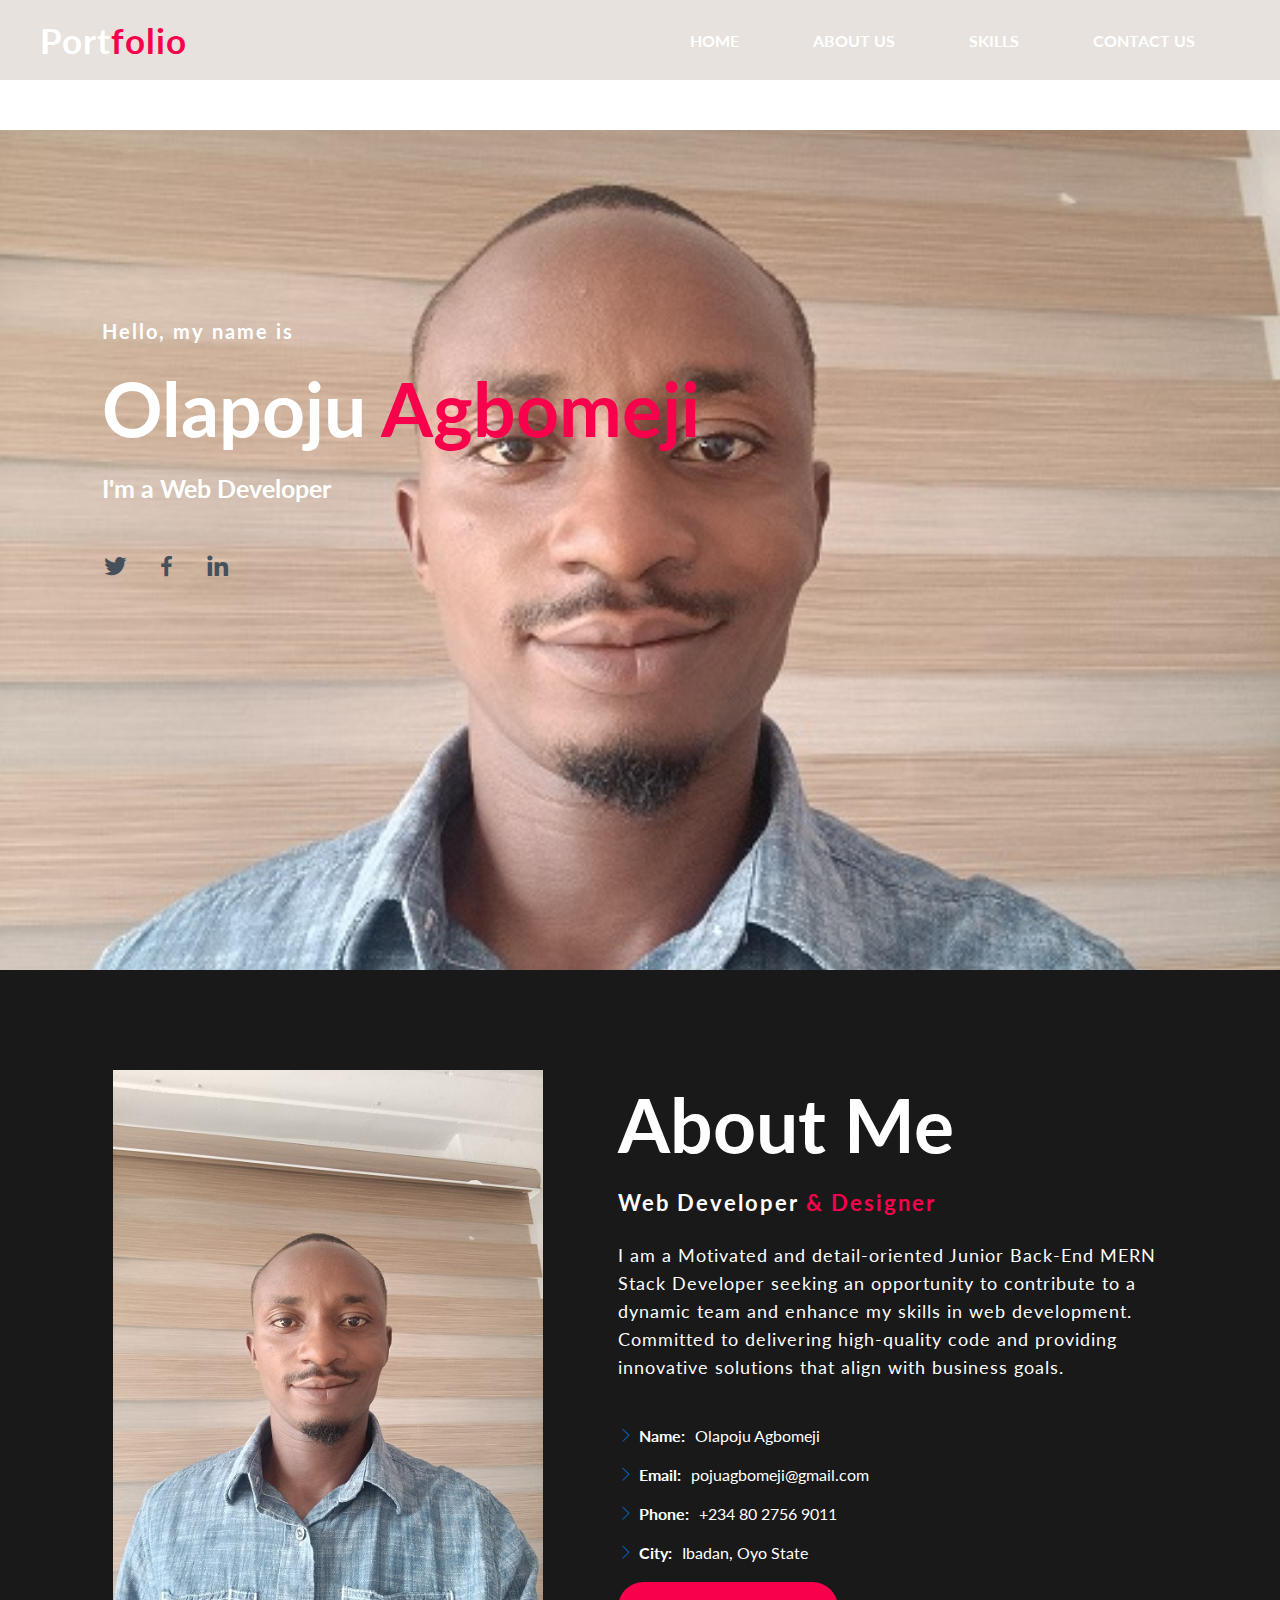
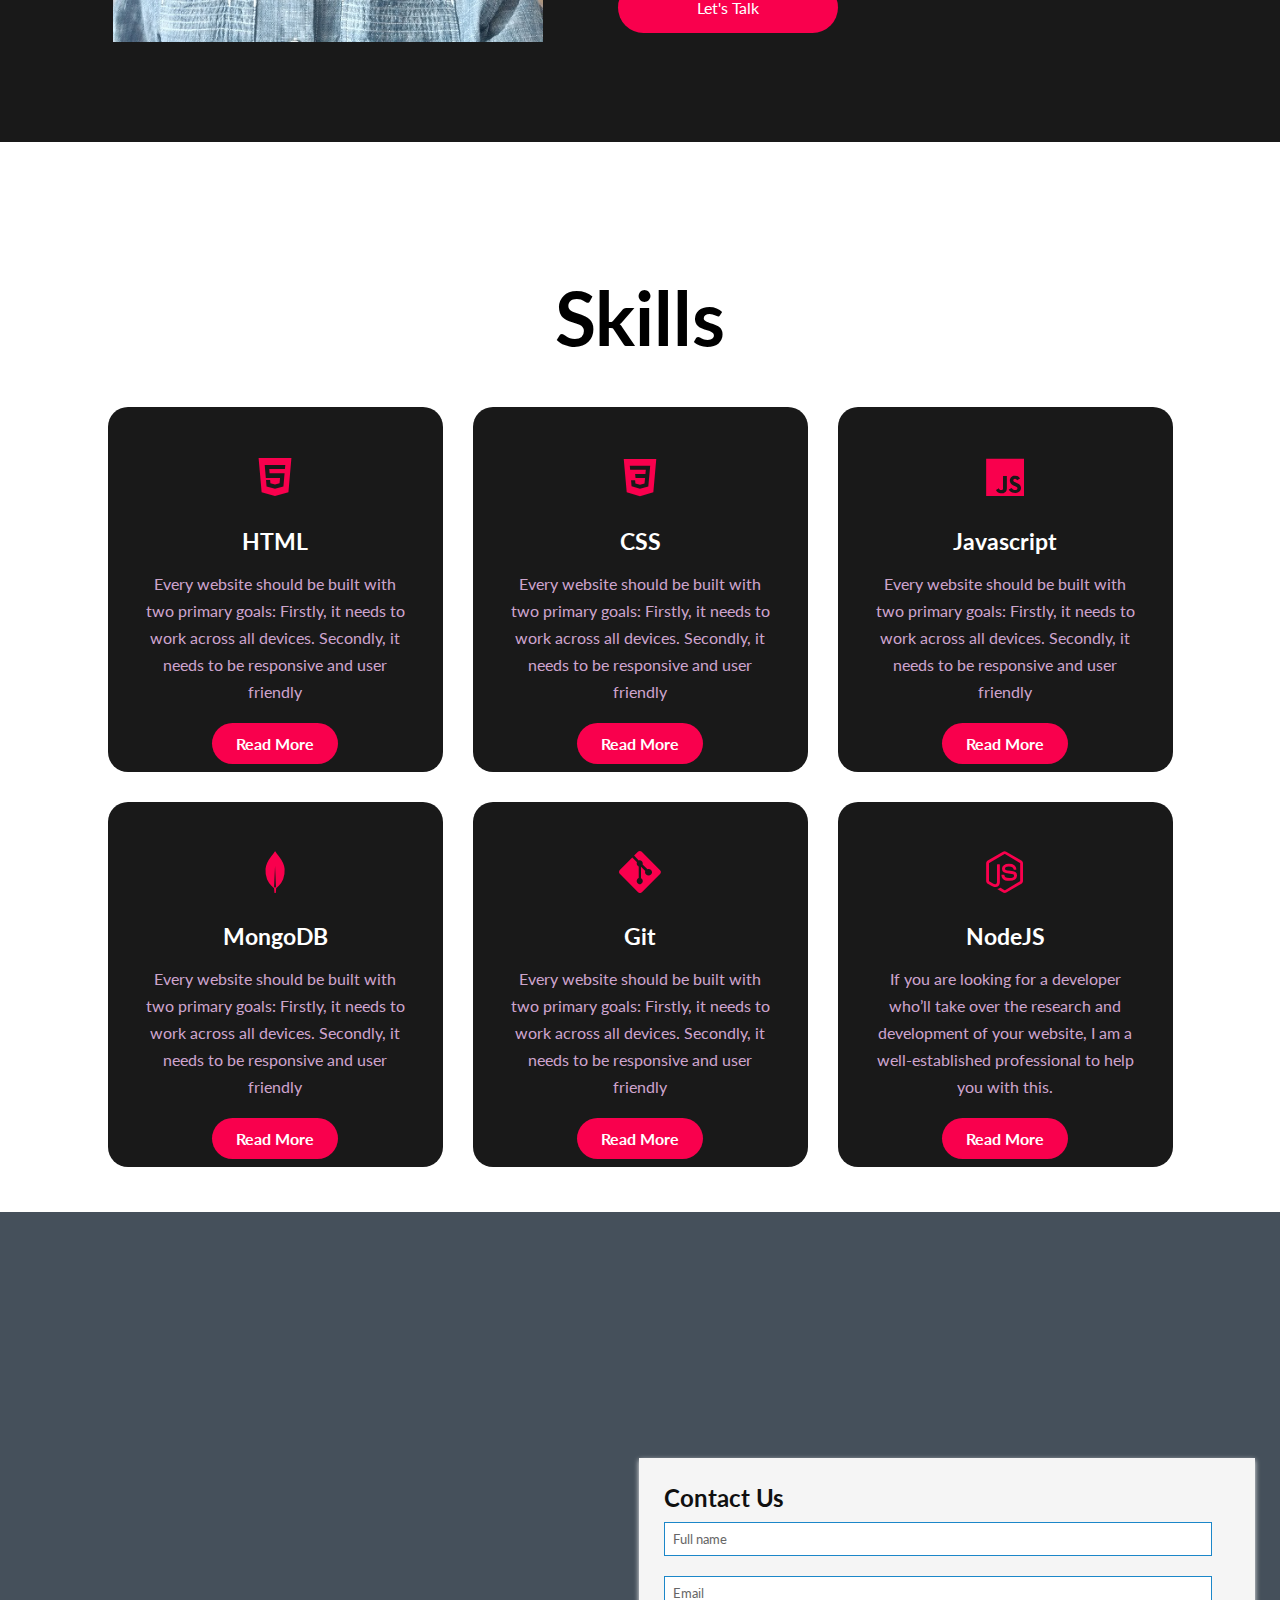
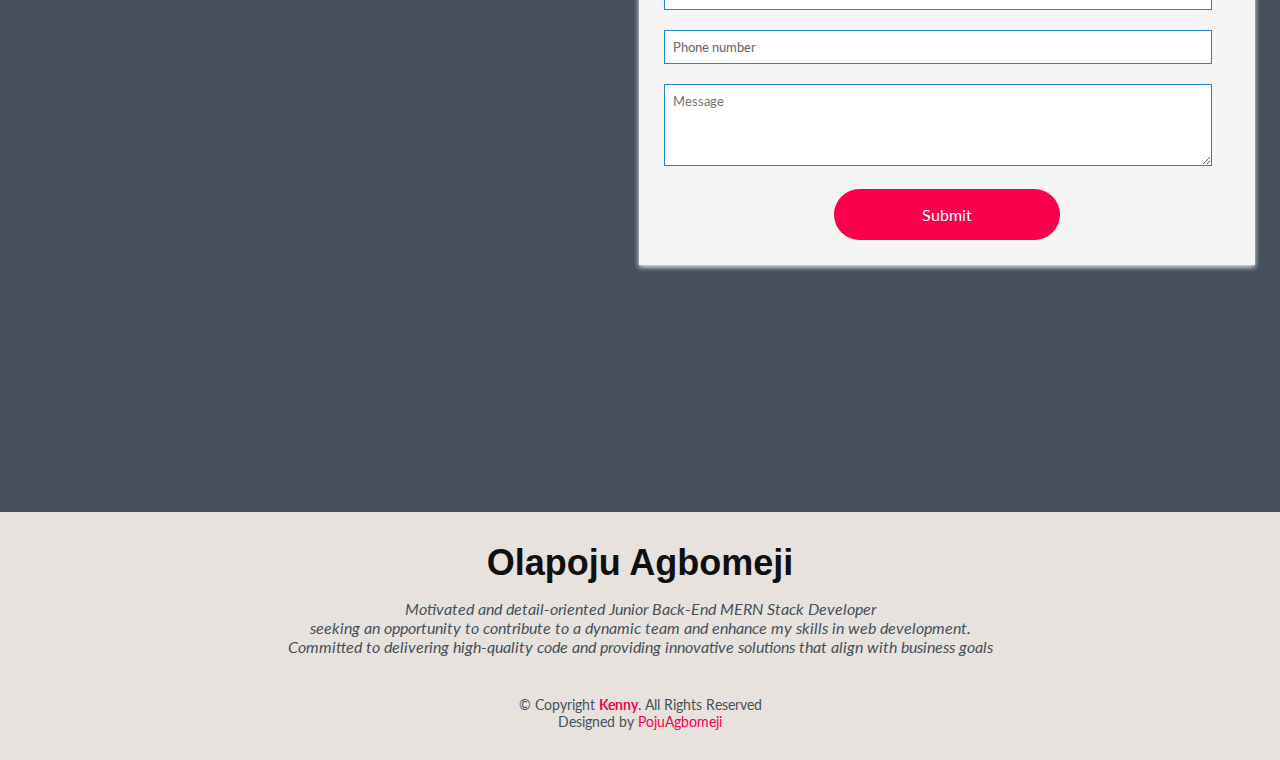
==== index.html @ a1ff3e97 "changed my index.html" ====
<!DOCTYPE html>
<html lang="en">

<head>
    <meta charset="UTF-8">
    <meta http-equiv="X-UA-Compatible" content="IE=edge">
    <meta name="viewport" content="width=device-width, initial-scale=1.0">
    <title>PORTFOLIO </title>

            <!-- FONTAWESOME  -->
        <link rel="stylesheet" href="https://cdnjs.cloudflare.com/ajax/libs/font-awesome/6.1.2/css/all.min.css"
        integrity="sha512-1sCRPdkRXhBV2PBLUdRb4tMg1w2YPf37qatUFeS7zlBy7jJI8Lf4VHwWfZZfpXtYSLy85pkm9GaYVYMfw5BC1A=="
        crossorigin="anonymous" referrerpolicy="no-referrer" />

        <!-- BOX ICONS -->
        <link href='https://unpkg.com/boxicons@2.1.4/css/boxicons.min.css' rel='stylesheet'>


        <link rel="stylesheet" href="https://cdn.jsdelivr.net/npm/bootstrap-icons@1.3.0/font/bootstrap-icons.css">
        
        <!-- GOOGLE FONT -->
        <link rel="preconnect" href="https://fonts.googleapis.com">
        <link rel="preconnect" href="https://fonts.gstatic.com" crossorigin>
        <link href="https://fonts.googleapis.com/css2?family=Lato:wght@300;400&display=swap" rel="stylesheet">

        <!-- CUSTOM STYLE -->
        <link rel="stylesheet" href="portfolio.css">

</head>

<body>
    <!-- NAV SECTION STARTS-->
    <nav id="nav">
        <h2 class="logo">Port<span>folio</span></h2>
        <ul class="nav-links">
            <li><a href="#home">Home</a></li>
            <li><a href="#about">About Us</a></li>
            <li><a href="#skills">Skills</a></li>
            <li><a href="#contact">Contact Us</a></li>
        </ul>
        <span class="nav-icon">
        <i class="bi bi-list"></i>
        </span>
    </nav>
<!-- NAV SECTION ENDS-->

    <!-- HERO SECTION STARTS-->
    <div class="hero" id="hero">
        <div class="content">
            <h4>Hello, my name is</h4>
            <h1>Olapoju <span>Agbomeji</span> </h1>
            <h3>I'm a Web Developer</h3>
            <div class="social-links">
                <a href="https://twitter.com/nibblekenny" class="twitter"><i class="bx bxl-twitter"></i></a>
                <a href="https://web.facebook.com/poju.agbomeji" class="facebook"><i class="bx bxl-facebook"></i></a>
                <a href="https://www.linkedin.com/in/agbomeji-olapoju-99971261/" class="linkedin"><i class="bx bxl-linkedin"></i></a>
            </div>
        </div>
    </div>
    <!-- HERO SECTION ENDS-->

    <!-- ABOUT SECTION STARTS-->
    <div class="about" id="about">
        <div class="main">
            <img src="./Images/002.jpg" alt="">
            <div class="about-text">
                <h2>About Me</h2>
                <h5> Web Developer <span>& Designer</span></h5>
                <p>I am a Motivated and detail-oriented Junior Back-End MERN Stack Developer seeking an opportunity to contribute to a dynamic
                team and enhance my skills in web development. Committed to delivering high-quality code and providing innovative
                solutions that align with business goals.</p>
            <ul>
                <li><i class="bi bi-chevron-right"></i> <strong>Name:</strong> <span>Olapoju Agbomeji</span></li>
                <li><i class="bi bi-chevron-right"></i> <strong>Email:</strong> <span>pojuagbomeji@gmail.com</span></li>
                <li><i class="bi bi-chevron-right"></i> <strong>Phone:</strong> <span>+234 80 2756 9011</span></li>
                <li><i class="bi bi-chevron-right"></i> <strong>City:</strong> <span>Ibadan, Oyo State</span></li>
            </ul>
                <button type="button">
                    <a href="#contact">Let's Talk</a>
                </button>

            </div>
        </div>
    </div>
    <!-- ABOUT SECTION ENDS-->

    <!--SKILLS SECTION-->
    <div class="skills" id="skills">
        <div class="title">
            <h3>Skills</h3>
        </div>
        <div class="box">
            <div class="card">
        <i class='bx bxl-html5'></i>
                <h5>HTML</h5>
                <div class="pra">
                    <p>Every website should be built with two primary goals: Firstly, it needs to work across all
                        devices. Secondly, it needs to be responsive and user friendly</p>
                    <p style="text-align:center;">
                        <a class="button" href="#">Read More</a>
                    </p>
                </div>
            </div>
            <div class="card">
    <i class='bx bxl-css3'></i>
                <h5>CSS</h5>
                <div class="pra">
                    <p>Every website should be built with two primary goals: Firstly, it needs to work across all
                        devices. Secondly, it needs to be responsive and user friendly</p>
                    <p style="text-align:center;">
                        <a class="button" href="#">Read More</a>
                    </p>
                </div>
            </div>
            <div class="card">
            <i class='bx bxl-javascript'></i>
                <h5>Javascript</h5>
                <div class="pra">
                    <p>Every website should be built with two primary goals: Firstly, it needs to work across all
                        devices. Secondly, it needs to be responsive and user friendly</p>
                    <p style="text-align:center;">
                        <a class="button" href="#">Read More</a>
                    </p>
                </div>
            </div>
            <div class="card">
                <i class='bx bxl-mongodb'></i>
                <h5>MongoDB</h5>
                <div class="pra">
                    <p>Every website should be built with two primary goals: Firstly, it needs to work across all
                        devices. Secondly, it needs to be responsive and user friendly</p>
                    <p style="text-align:center;">
                        <a class="button" href="#">Read More</a>
                    </p>
                </div>
            </div>

            <div class="card">
            <i class='bx bxl-git'></i>
                <h5>Git</h5>
                <div class="pra">
                    <p>Every website should be built with two primary goals: Firstly, it needs to work across all
                        devices. Secondly,
                        it needs to be responsive and user friendly</p>
                    <p style="text-align:center;">
                        <a class="button" href="#">Read More</a>
                    </p>
                </div>
            </div>
            <div class="card">
            <i class='bx bxl-nodejs'></i>
                <h5>NodeJS</h5>
                <div class="pra">
                    <p>If you are looking for a developer who’ll take over the research and development of your website,
                        I am a
                        well-established professional to help you with this.
                    </p>
                    <p style="text-align:center;">
                        <a class="button" href="#">Read More</a>
                    </p>
                </div>
            </div>
        </div>
        <!-- SKILL SECTION ENDS-->

        <!-- CONTACT SECTION STARTS-->
<div class="main-block" id="contact">
    <div class="left-part">
        <i class="fas fa-envelope"></i>
        <i class="fas fa-at"></i>
        <i class="fas fa-mail-bulk"></i>
    </div>
    <form action="#">
        <h2 class="form-header">Contact Us</h2>
        <div class="info">
            <input class="fname" type="text" name="name" placeholder="Full name">
            <input type="text" name="name" placeholder="Email">
            <input type="text" name="name" placeholder="Phone number">
        </div>
        <div>
            <textarea rows="4" placeholder="Message"></textarea>
        </div>
        <div class="btn-center">
        <button type="submit" href="/">Submit</button>
        </div>
    </form>
</div>
    

    <!-- CONTACT SECTION ENDS-->


        <!-- FOOTER SECTION STARTS-->
            <footer id="footer">
                <div class="container">
                    <h3>Olapoju Agbomeji</h3>
                    <p>Motivated and detail-oriented Junior Back-End MERN Stack Developer <br> seeking an opportunity to contribute to a dynamic
                    team and enhance my skills in web development. <br>Committed to delivering high-quality code and providing innovative
                    solutions that align with business goals</p>
                  
                    <div class="copyright">
                        &copy; Copyright <strong><span>Kenny</span></strong>. All Rights Reserved
                    </div>
                    <div class="credits">
                        Designed by <a href="tel:234-2756-9011">PojuAgbomeji</a>
                    </div>
                </div>
            </footer>
        <!-- FOOTER SECTION ENDS-->

        <a href="#" class="back-to-top d-flex align-items-center justify-content-center"><i class='bx bxs-arrow-to-top'></i></a>


<script src="/portfolio.js"></script>
</body>

</html>
---- portfolio.css ----
* {
margin:0;
padding:0;
box-sizing: border-box;
font-family: 'Lato', sans-serif;
}

html {
    scroll-behavior: smooth;
}


/* BACK-TO-TOP STYLE STARTS */
.back-to-top {
    position: fixed;
    visibility: hidden;
    opacity: 0;
    right: 15px;
    bottom: 15px;
    z-index: 996;
    background: #f9004d;
    width: 40px;
    height: 40px;
    border-radius: 50px;
    transition: all 0.4s;
}

.back-to-top i {
    font-size: 28px;
    color: #f9004d;
    line-height: 0;
}

.back-to-top:hover {
    background: #0678e3;
    color: #fff;
}

.back-to-top.active {
    visibility: visible;
    opacity: 1;
}
/* BACK-TO-TOP STYLE STARTS */


/* NAV STYLE STARTS */
nav {
    position: sticky;
    top: 0;
    display: flex;
    align-items: center;
    justify-content: space-between;
    padding: 40px;
    height: 0px;
    width: 100%;
    background-color: rgba(231 , 226, 221);
    z-index: 1;
}


.logo {
    color: #fff;
    font-size: 35px;
    letter-spacing: 1px;
    cursor: pointer;
}


span {
    color: #f9004d;
}

nav ul li {
    display: inline-block;
    list-style: none;
    gap: 100px;
    padding: 10px 25px;
}

nav ul li a {
    color: #fff;
    text-decoration: none;
    font-weight: bold;
    text-transform: uppercase;
}

nav ul li a:hover {
    color: #f9004d;
    transition: .4s;
}

.nav-icon{
    display: none;
    font-size: 1.5rem;
    cursor: pointer;
}

.navlinks {
    display: flex;
    justify-content: space-between;
    align-items: center;
}

.nav-links li {
    list-style: none;
    margin-right: 20px;
}

@media (max-width: 992px) {
    .nav-links {
        position: absolute;
        right: 0;
        top: 60px;
        background-color: rgba(231, 226, 221);
        width: 100%;
        flex-direction: column;
        align-items: flex-start;
        padding: 10px;
        display: none;
    }

    .nav-links.active {
        display: flex;
    }

    .nav-links li {
        margin: 10px 0;
    }

    .nav-icon {
        cursor: pointer;
        display: block;
    }
         }
    
         .nav-active ul {
             display:block;
         }
         

@media (max-width: 768px) {
    .nav-links {
        position: absolute;
        right: 0;
        top: 60px;
        background-color: rgba(231, 226, 221);
        width: 100%;
        flex-direction: column;
        align-items: flex-start;
        padding: 10px;
        display: none;
    }
    
    .nav-links.active {
        display: flex;
    }

    .nav-links li {
        margin: 10px 0;
    }

    .nav-icon {
        cursor: pointer;
        
    }
    .nav ul {
        display: none;
    }
    .nav-active ul{
        display: block;
    }
}

@media (max-width: 350px) {
    .nav-links {
        position: absolute;
        right: 0;
        top: 60px;
        background-color: rgba(231, 226, 221);
        width: 100%;
        flex-direction: column;
        align-items: flex-start;
        padding: 10px;
        display: none;
    }

    .nav-links.active {
        display: flex;
    }

    .nav-links li {
        margin: 10px 0;
    }

    .nav-icon {
        cursor: pointer;
    }
}


@media (max-width: 678px) {
    .nav-links {
        top: 60px;
        padding: 20px;
    }

    .nav-links li {
        margin: 10px 0;
    }
}
/* NAV STYLE ENDS */

/* HERO STYLE STARTS */
.hero {
    /* height: 100vh; */
    margin-top: 50px;
    min-height: calc(100vh - 60px);
    width: 100%;
    background-image: url(./Images/002.jpg);
    background-repeat: no-repeat;
    background-size:cover;
    background-position:center;
    /* background-color: #191919; */
}

.hero .social-links {
    margin-top: 30px;
}

.hero .social-links a {
    font-size: 1.7rem;
    display: inline-block;
    color: #45505b;
    line-height: 1;
    margin-right: 20px;
    transition: 0.3s;
}

.hero .social-links a:hover {
    color: #f9004d;
}

.btn {
    background-color: #f9004d;
    color:#fff;
    text-decoration: none;
    border: 2px solid transparent;
    font-weight: bold;
    padding: 10px 25px;
    border-radius: 30px;
    transition: transform .4s;
}
.btn:hover{
    transform: scale(1.2);
}
.content{
    position: absolute;
    top:50%;
    left:8%;
    transform: translateY(-50%);
}
h1{
    color: #fff;
    margin: 20px 0px 20px;
    font-size: 75px;
}
h3{
    color: #fff;
    font-size: 25px;
    margin-bottom: 50px;
}
h4{
    color: #fff;
    letter-spacing: 2px;
    font-size: 20px;
}

/* HERO STYLE ENDS */

/* ABOUT STYLE STARTS */
.about {
    width: 100%;
    padding: 100px 0px;
    background-color: #191919;
}
.about img{
    height:auto;
    width: 430px;  
}
.about-text{
    width: 550px;
}
.main{
    width: 1130px;
    max-width: 95%;
    margin: 0 auto;
    display: flex;
    align-items: center;
    justify-content: space-around;
}
.about-text h2{
    color:#fff;
    font-size: 75px;
    text-transform: capitalize;
    margin-bottom: 20px;
}
.about-text h5 {
    color:#fff;
    font-size: 22px;
    letter-spacing: 2px;
    margin-bottom: 25px;
    text-transform: capitalize;
}
.about-text p{
    color: #fcfcfc;
    letter-spacing: 1px;
    line-height: 28px;
    font-size: 18px;
    margin-bottom: 45px;
}

.about-text ul {
    list-style: none;
    padding: 0;
}

.about-text ul li {
  margin-bottom: 20px;
  display: flex;
  align-items: center;
}

.about-text ul strong {
  margin-right: 10px;
  color: #fff;
}
.about-text ul span {
  color: #fff;
}

.about-text ul i {
  font-size: 16px;
  margin-right: 5px;
  color: #0563bb;
  line-height: 0;
}

.about-text p:last-child {
  margin-bottom: 0;
}

button{
    background-color:#f9004d;
    color:#fff;
    text-decoration: none;
    border: 2px solid transparent;
    font-weight: bold;
    padding: 13px 30px;
    border-radius: 30px;
    transition: .4s;
}
button:hover{
    background-color:transparent ;
    border: 2px solid #f9004d;
    cursor: pointer;
}

button a {
    text-decoration: none;
    color: #fff;
}
@media (max-width: 1200px){
    .about-text h2 {
        font-size: 60px!important;
        max-width: unset!important;
    }
    .about {
        padding: 20px;
    }
}
@media (max-width: 1200px){
    .about-text h2 {
        font-size: 60px!important;
        
    }
    .about-text {
        margin: 50px;
    }
}

@media (max-width: 992px) {
    .main{
        margin-top: 50px;
    }
}

/* ABOUT STYLE ENDS */

/* SKILL STYLE STARTS */
.skills{
    background-color: #fff;
    width: 100%;
    height: 200vh;
    padding: 100px 0px;
}

.title h3{
    color:#000;
    width: 1130px;  
    margin: 30px auto;
    text-align: center;
    font-size: 75px;
}
.box {
    display: flex;
    justify-content: center;
    align-items: center;
    min-height: 400px;
    flex-wrap: wrap;
    margin-bottom: 30px;
}
.card{
    height: 365px;
    width: 335px;
    padding: 20px 35px;
    background-color: #191919;
    border-radius: 20px;
    margin: 15px;
    position: relative;
    /* overflow: hidden; */
    text-align: center;
}
.card i{
    font-size: 50px ;
    display: block;
    text-align: center;
    margin: 25px 0px;
    color:#f9004d;
}


h5{
    color:#fff;
    font-size: 23px;
    margin-bottom: 15px;
}
.pra p{
    color:#fcfc;
    font-size: 16px;
    line-height: 27px;
    margin-bottom: 25px;
}
.card .button{
    background-color: #f9004d;
    color: #fff;
    text-decoration: none;
    border: 2px solid transparent;
    font-weight: bold;
    padding: 9px 22px;
    border-radius: 30px;
    transition: .4s;
}

.card .button:hover{
        background-color: transparent;
        border: 2px solid #f9004d;
        cursor: pointer;
}

@media (max-width: 992px) {
    .box{
        width: 100%;
        height: auto;
    }
    .title h3{
        /* margin-right: 50rem; */
        padding-right: 100px;
        font-size: 50px;
    }
}

@media (max-width: 768px) {
    .title h3{
        padding-right:300px;
}
    .box{
        margin: auto;
    }
}
@media (max-width: 678px) {
    .box{
        padding-left: -200px;
}
    .title h3 {
        padding-right: 450px;
    }

}

@media (max-width: 300px){
    .box {
            width: 100%;
            margin: 100px 50px;
    
        }
}


@media  (max-width: 300px)  {
    .nav {
        max-width: 100%;
    }
    .box {
        width: 100%;
        margin: 100px 50px;

    }
}




/*--------------------------------------------------------------
# CONTACT US 
--------------------------------------------------------------*/
.main-block {
    display: flex;
    flex-direction: column;
    justify-content: center;
    align-items: center;
    min-height: 100vh;
    background: #45505b;
}

form {
    padding: 25px;
    margin: 25px;
    box-shadow: 0 2px 5px #f5f5f5;
    background: #f5f5f5;
}

.form-header{
    color: #101010;
    margin-bottom: 10px;
}

.fas {
    margin: 25px 10px 0;
    font-size: 72px;
    color: #fff;
}

.fa-envelope {
    transform: rotate(-20deg);
}

.fa-at,
.fa-mail-bulk {
    transform: rotate(10deg);
}

input,
textarea {
    width: calc(100% - 18px);
    padding: 8px;
    margin-bottom: 20px;
    border: 1px solid #1c87c9;
    outline: none;
}

input::placeholder {
    color: #666;
}

button {
    width: 40%;
    padding: 16px;
    border: none;
    border-radius: 50px;
    background: #f9004d ;
    font-size: 16px;
    font-weight: 400;
    color: #fff;
    
}

button:hover {
    background: transparent;
}

.btn-center{
    text-align: center;
}

@media (min-width: 568px) {
    .main-block {
        flex-direction: row;
    }

    .left-part,
    form {
        width: 50%;
    }

    .fa-envelope {
        margin-top: 0;
        margin-left: 20%;
    }

    .fa-at {
        margin-top: -10%;
        margin-left: 65%;
    }

    .fa-mail-bulk {
        margin-top: 2%;
        margin-left: 28%;
    }
}

.button-two{
        background-color: #f9004d;
        color: #fff;
        text-decoration: none;
        border: 2px solid transparent;
        font-weight: bold;
        padding: 13px 30px;
        border-radius: 30px;
        transition: .4s;
}
.button-two:hover{
        background-color: transparent;
        border: 2px solid #f9004d;
        cursor: pointer;
}

/* FOOTER STYLE STARTS */
footer {
    background-color: rgba(231, 226, 221);
    color: #45505b;
    font-size: 14px;
    text-align: center;
    padding: 30px 0;
}

footer h3 {
    font-size: 36px;
    font-weight: 700;
    color: #101010;
    position: relative;
    font-family: "Poppins", sans-serif;
    padding: 0;
    margin: 0 0 15px 0;
}

footer p {
    font-size: 16px;
    font-style: italic;
    padding: 0;
    margin: 0 0 40px 0;
}

.social{
    display: flex;
}
.social a{
    width:45px;
    height: 45px;
    display: flex;
    align-items: center;
    justify-content: center;
    background: #f9004d;
    border-radius: 50%;
    margin: 22px 10px;
    color:#fff;
    text-decoration: none;
    font-size: 20px;
}
.social a:hover{
    transform:scale(1.3);
    transition: .3s;
}

.credits a{
    text-decoration: none;
    color: #f9004d;
}
/* FOOTER STYLE ENDS */


@media screen and (max-width: 768px) {

    /* Styles for screens with a maximum width of 768px (tablets and mobile devices) */
    .hero {
        background-position: center;
    }

    .content {
        left: 4%;
    }

    h1 {
        font-size: 50px;
    }

    h3 {
        font-size: 20px;
    }

    .about {
        padding: 50px 0;
    }

    .main {
        flex-direction: column;
        align-items: center;
    }

    .about img {
        width: 300px;
    }

    .about-text {
        width: 100%;
        text-align: center;
        margin-top: 30px;
    }

    .about-text h2 {
        font-size: 50px;
    }

    .about-text h5 {
        font-size: 18px;
    }

    .about-text p {
        font-size: 16px;
        line-height: 24px;
    }

    .skill .box {
        flex-wrap: wrap;
        
    }

    .card {
        width: 100%;
        margin: 15px 0;
    }

    
}
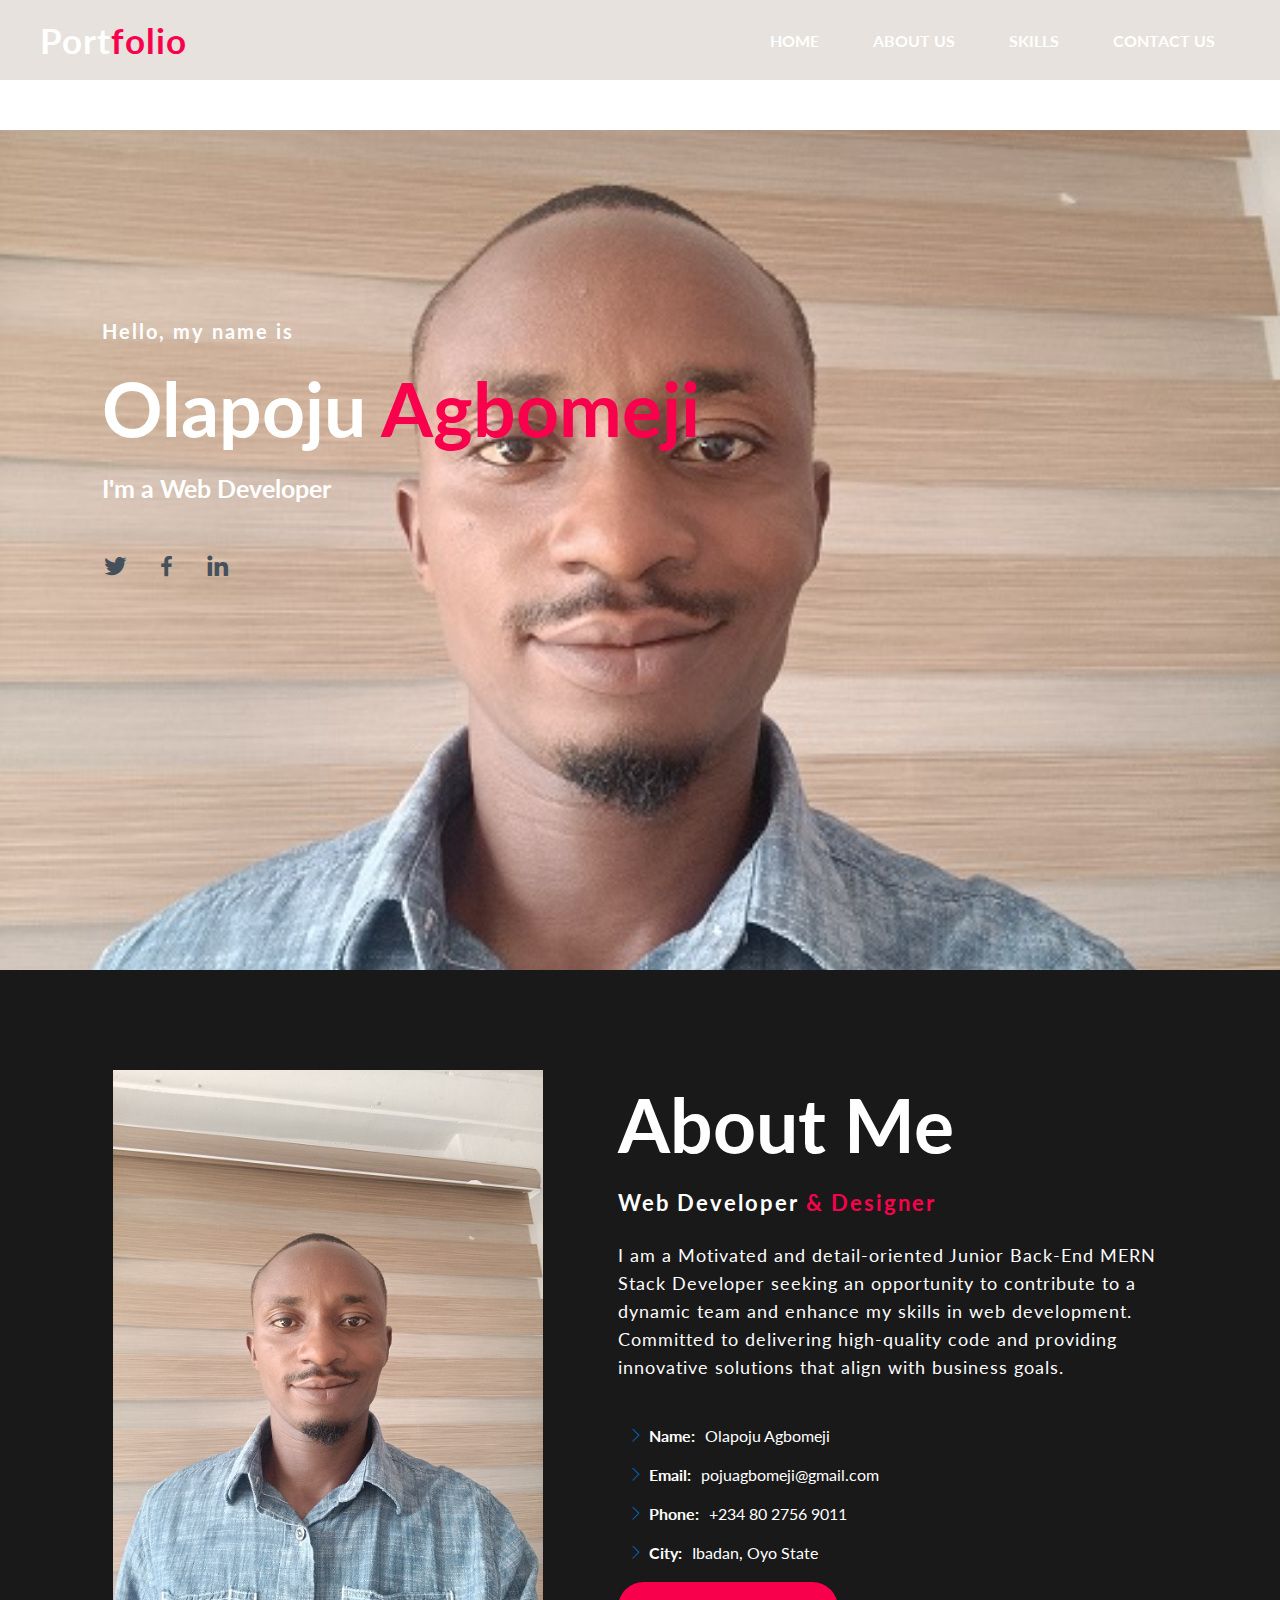
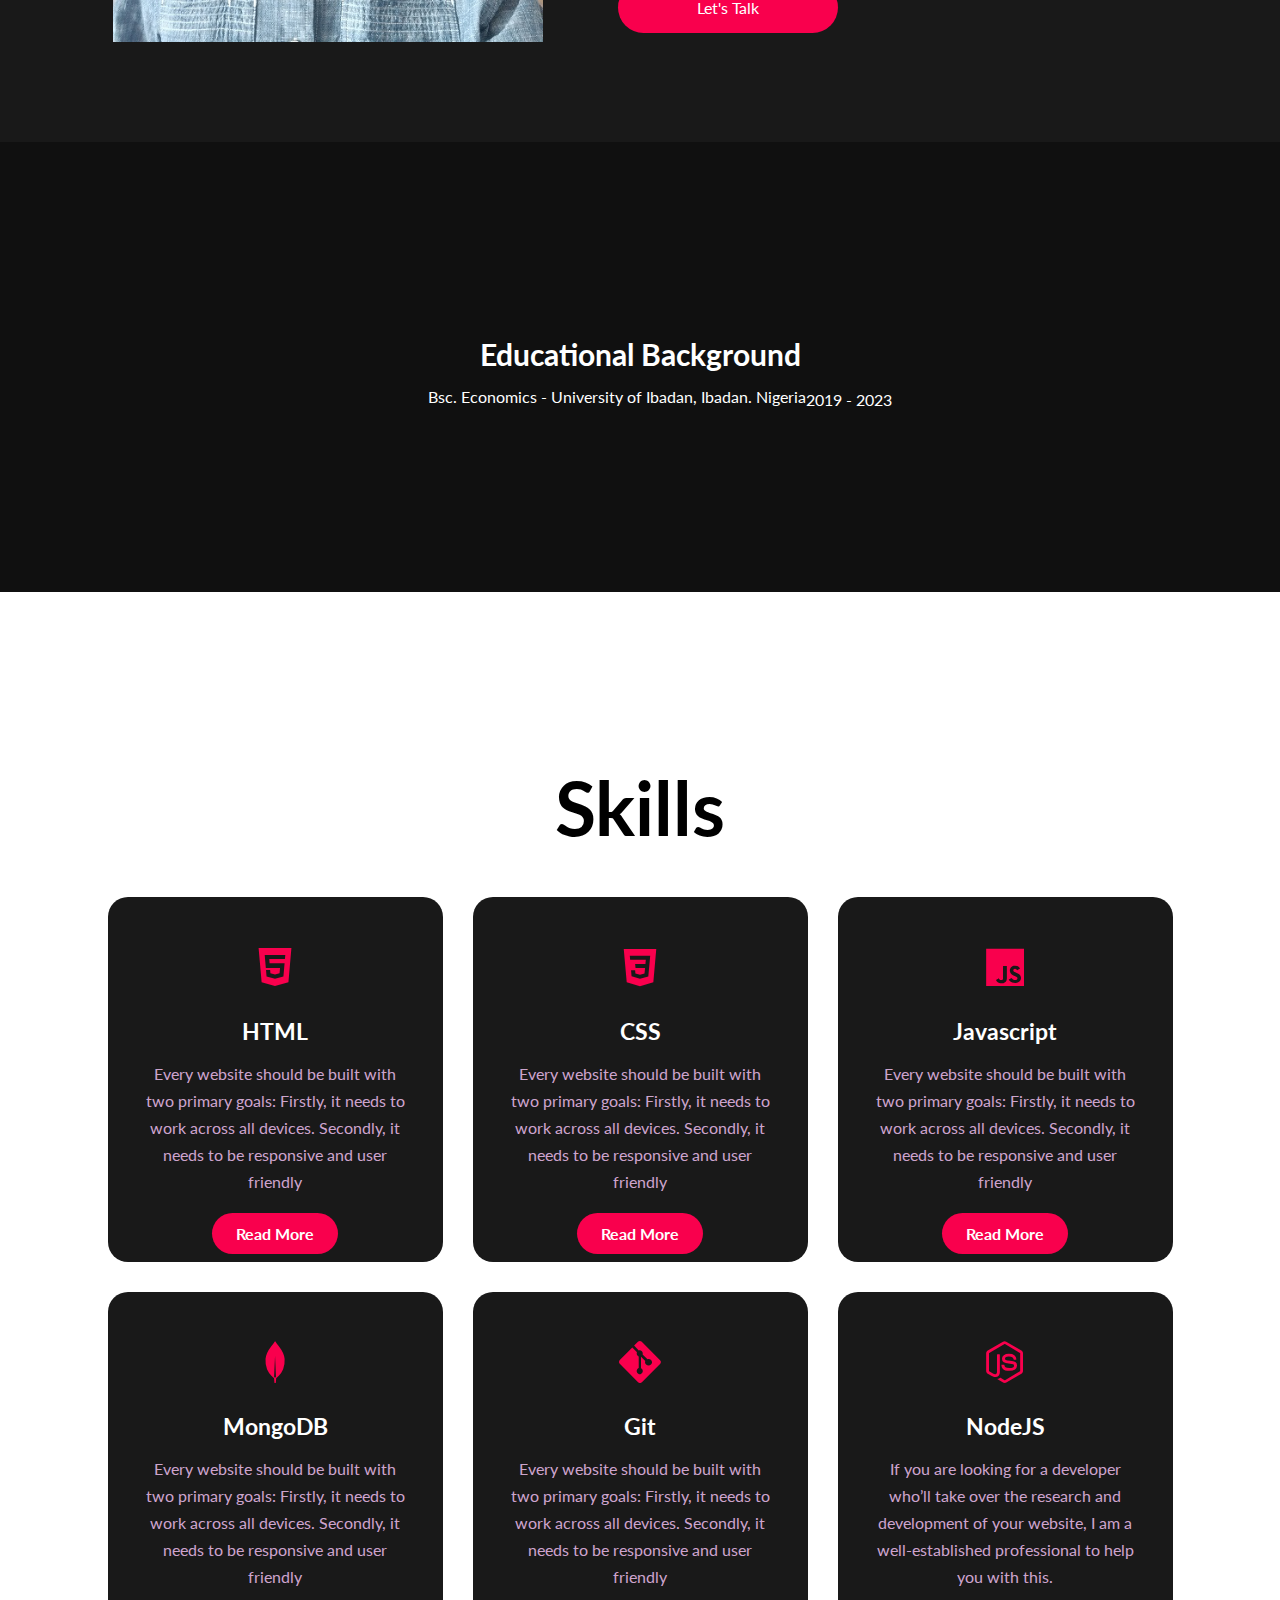
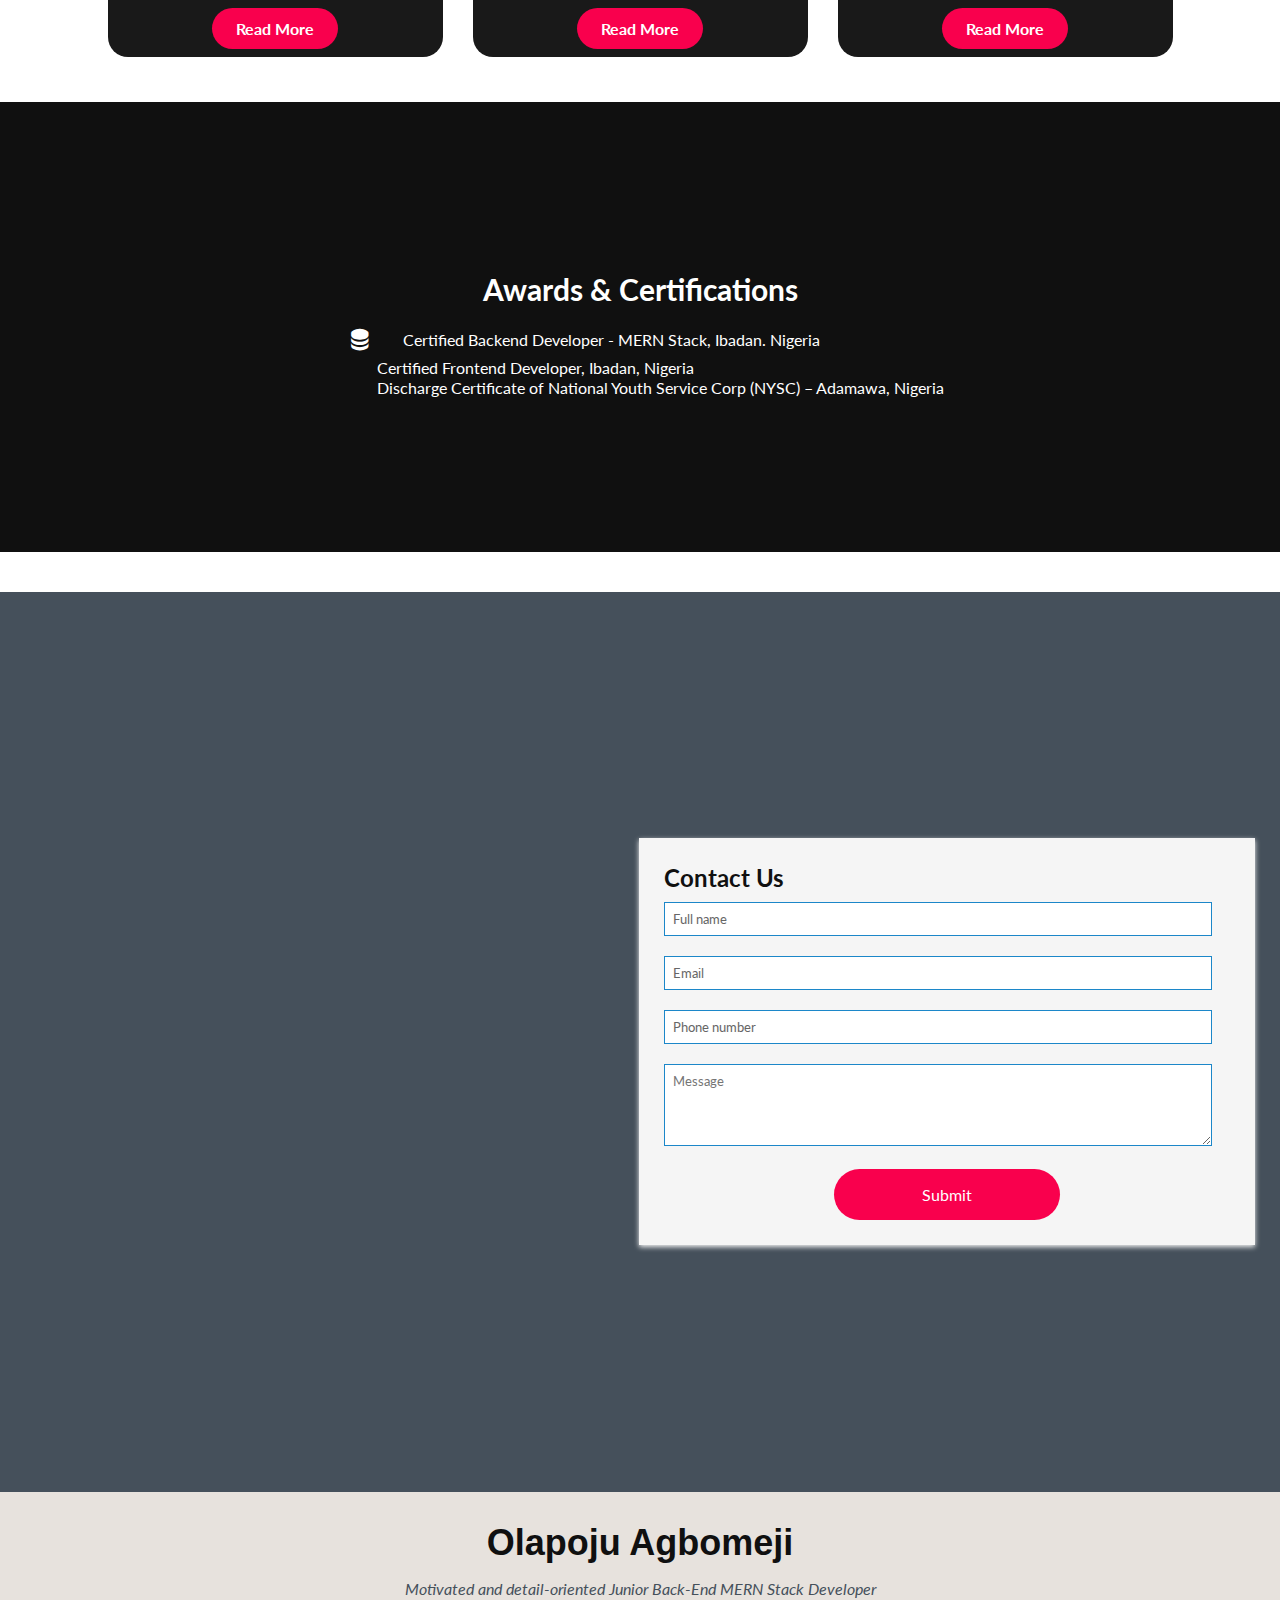
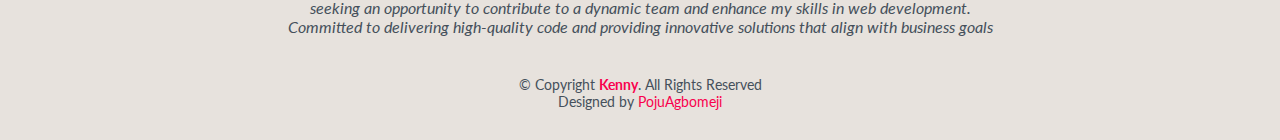
==== commit c05f159a: "updated education and skill section" ====
--- a/index.html
+++ b/index.html
@@ -84,6 +84,24 @@
     </div>
     <!-- ABOUT SECTION ENDS-->
 
+    <!-- EDUCATIONAL SECTION STARTS-->
+    <div class="educational__wrapper">
+        <div>
+            <h1 class="heading">Educational Background</h1>
+            <ul>
+            <li>
+                <i class="fa-solid fa-user-graduate"></i>
+                <span class="icon-space"></span>
+                <p class="education-title">Bsc. Economics - University of Ibadan, Ibadan. Nigeria</p>
+                <p class="education-duration">2019 - 2023</p>
+            </li>
+
+            </ul>
+        </div>
+    </div>
+    <!-- EDUCATIONAL SECTION ENDS-->
+
+
     <!--SKILLS SECTION-->
     <div class="skills" id="skills">
         <div class="title">
@@ -162,6 +180,38 @@
             </div>
         </div>
         <!-- SKILL SECTION ENDS-->
+
+        <!-- AWARDS AND CERTIFICATION STARTS-->
+<div class="header__wrapper">
+    <div>
+        <h1 class="heading">Awards &amp; Certifications</h1>
+        <ul>
+        <li>
+            <i class='bx bxs-data'></i>
+            <span class="icon-space"></span>
+            <p>Certified Backend Developer - MERN Stack, Ibadan. Nigeria</p>
+        </li>
+
+            <li>
+                <i class="fa-solid fa-code"></i>
+                <span class="icon-space"></span>
+                <p>Certified Frontend Developer, Ibadan, Nigeria</p>
+            </li>
+            <li>
+                <i class="fa-sharp fa-solid fa-flag"></i>
+                <span class="icon-space"></span>
+                <p>Discharge Certificate of National Youth Service Corp (NYSC) – Adamawa, Nigeria</p>
+            </li>
+        </ul>
+    </div>
+</div>
+
+    <!-- AWARDS AND CERTIFICATION ENDS-->
+
+
+
+
+
 
         <!-- CONTACT SECTION STARTS-->
 <div class="main-block" id="contact">
@@ -185,8 +235,6 @@
         </div>
     </form>
 </div>
-    
-
     <!-- CONTACT SECTION ENDS-->
 
 
--- a/portfolio.css
+++ b/portfolio.css
@@ -99,12 +99,29 @@
     display: flex;
     justify-content: space-between;
     align-items: center;
+    flex-direction: column;
 }
 
 .nav-links li {
     list-style: none;
-    margin-right: 20px;
-}
+    margin-right: 0;
+}
+
+.nav-active .nav-links {
+    display: flex;
+    flex-direction: column;
+    align-items: flex-start;
+    padding: 10px;
+    opacity: 1;
+    max-height: 1000px;
+    /* Adjust as needed */
+    transition: max-height 0.4s ease-in-out;
+}
+
+.nav-links li {
+    margin: 10px 0;
+}
+
 
 @media (max-width: 992px) {
     .nav-links {
@@ -208,6 +225,7 @@
         margin: 10px 0;
     }
 }
+
 /* NAV STYLE ENDS */
 
 /* HERO STYLE STARTS */
@@ -396,6 +414,53 @@
 
 /* ABOUT STYLE ENDS */
 
+
+/* EDUCATIONAL STYLE STARTS */
+.educational__wrapper{
+    display: flex;
+    align-items: center;
+    justify-content: center;
+    margin: 0 auto;
+    width: 100%;
+    height: 50vh;
+    background-color: #101010;
+    margin-bottom: 40px;
+}
+
+.heading {
+    text-align: center;
+    font-size: 30px;
+    margin-bottom: 20px;
+}
+
+li {
+    display: flex;
+    align-items: center;
+    margin-bottom: 10px;
+}
+
+li i {
+    font-size: 26px;
+    color: #fff;
+    margin-right: 10px;
+}
+
+li p {
+    line-height: 2;
+    color: #fff;
+    margin: 0;
+}
+
+.education-title {
+    margin-bottom: 5px;
+}
+
+.education-duration {
+    margin: 0;
+}
+
+/* EDUCATIONAL STYLE ENDS */
+
 /* SKILL STYLE STARTS */
 .skills{
     background-color: #fff;
@@ -497,16 +562,18 @@
 
 }
 
-@media (max-width: 300px){
+@media (max-width: 320px){
     .box {
             width: 100%;
-            margin: 100px 50px;
-    
+            margin: auto;
         }
-}
-
-
-@media  (max-width: 300px)  {
+    .title h3{
+        margin: 400px;
+    }
+}
+
+
+@media  (max-width: 320px)  {
     .nav {
         max-width: 100%;
     }
@@ -517,7 +584,57 @@
     }
 }
 
-
+ .header__wrapper {
+    display: flex;
+    align-items: center;
+    justify-content: center;
+    margin: 0 auto;
+    width: 100%;
+    height: 50vh;
+    background-color: #101010;
+    margin-bottom: 40px;
+}
+
+
+.heading {
+    text-align: center;
+    font-size: 30px;
+    margin-bottom: 20px;
+}
+
+ul {
+    list-style: none;
+    
+    
+} 
+
+li {
+    display: flex;
+    align-items: center;
+    margin-bottom: 10px;
+}
+
+li i{
+    font-size: 26px;
+    color: #fff;
+    margin-left: 10px;
+}
+
+li p{
+    line-height: 10px;
+    color: #fff;
+    margin: 0;
+}
+
+li .icon-space {
+    width: 20px;
+}
+@media (max-width: 768px) {
+    .header__wrapper {
+        width: 100%;
+    }
+} 
+ 
 
 
 /*--------------------------------------------------------------
@@ -634,6 +751,8 @@
         cursor: pointer;
 }
 
+
+
 /* FOOTER STYLE STARTS */
 footer {
     background-color: rgba(231, 226, 221);
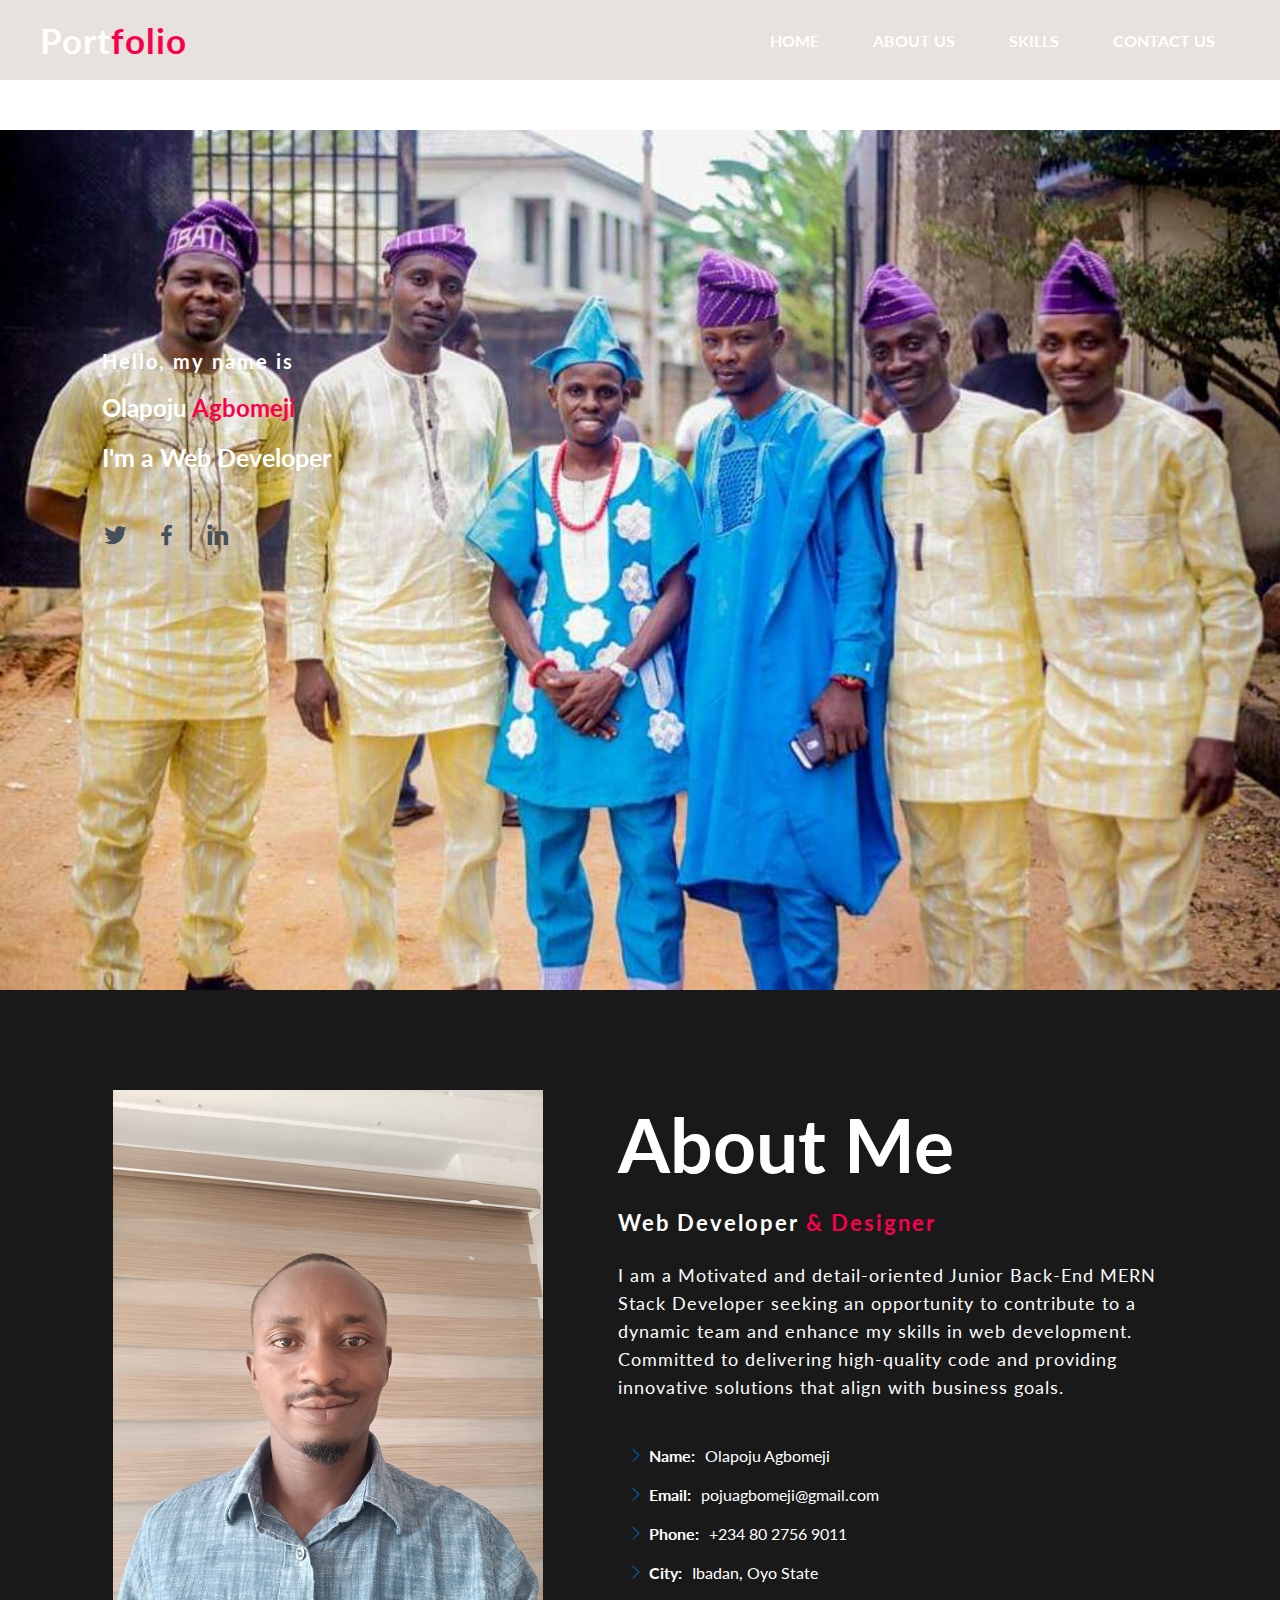
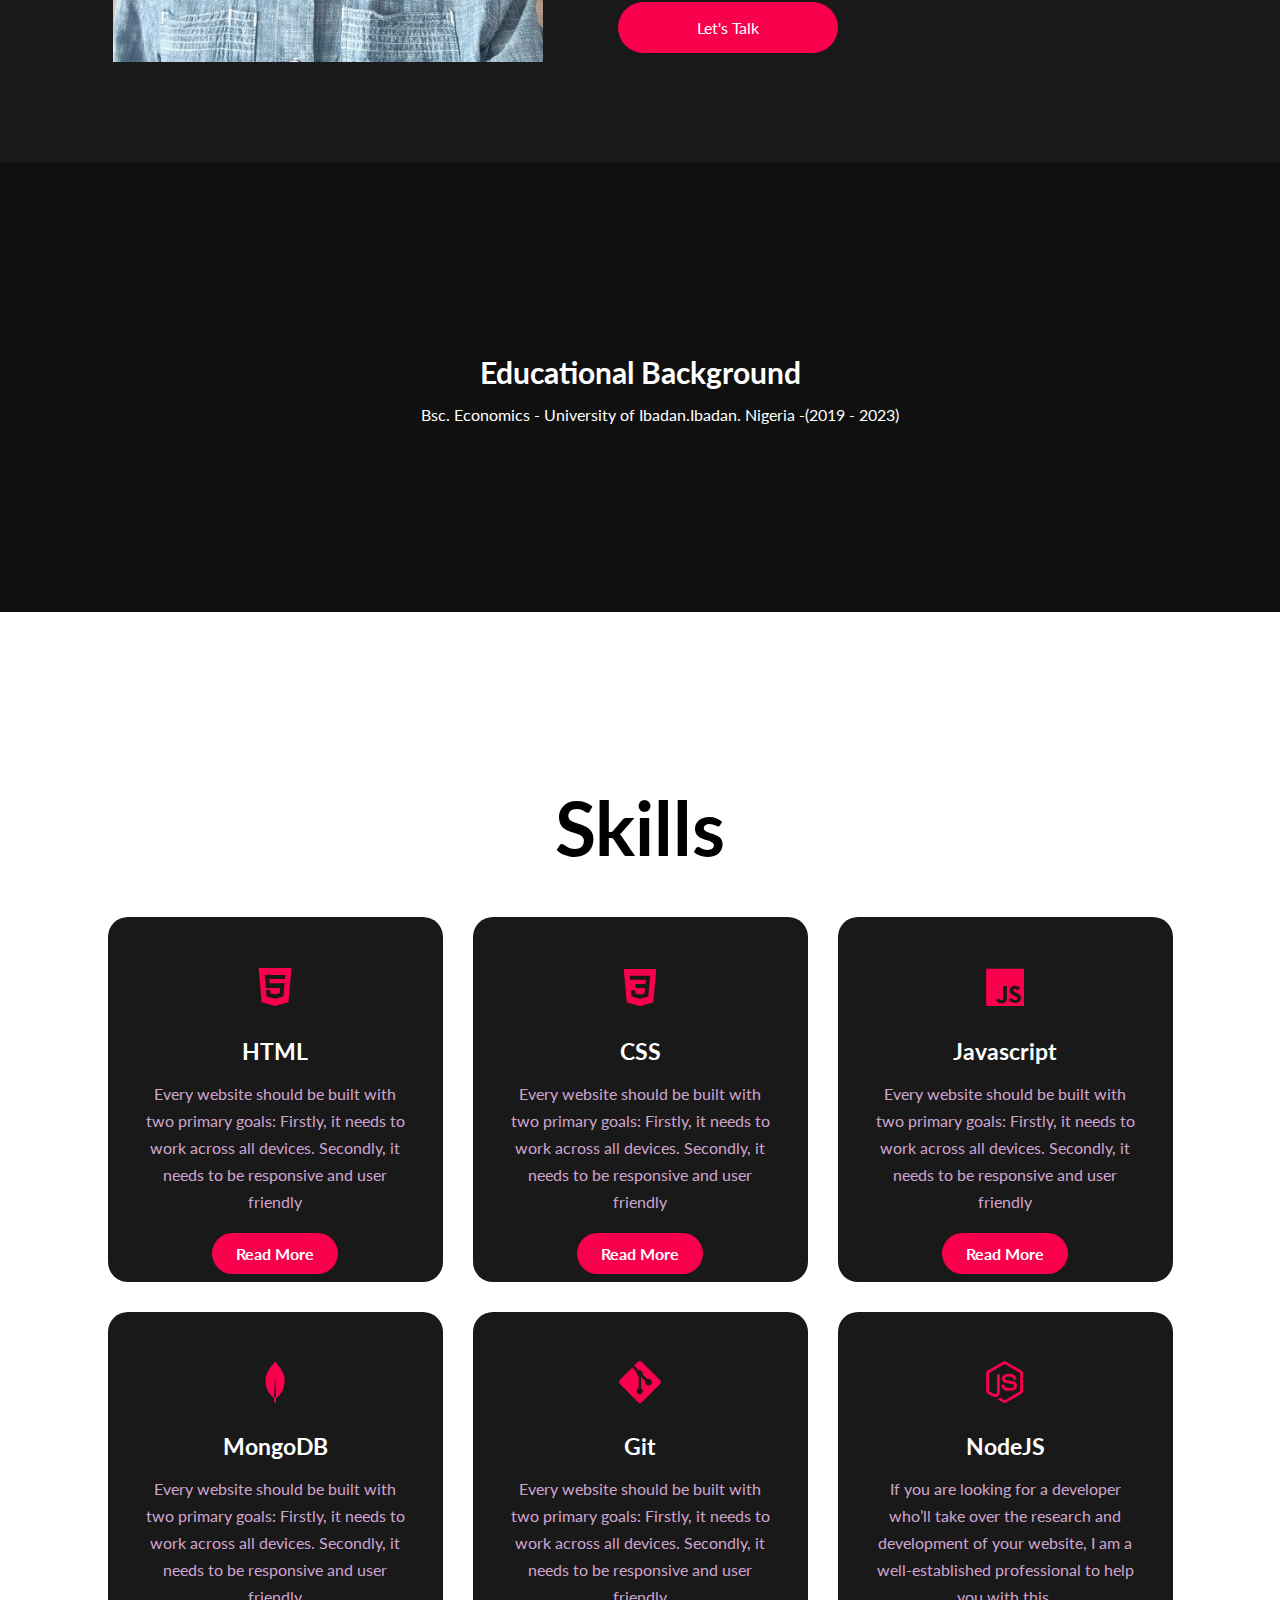
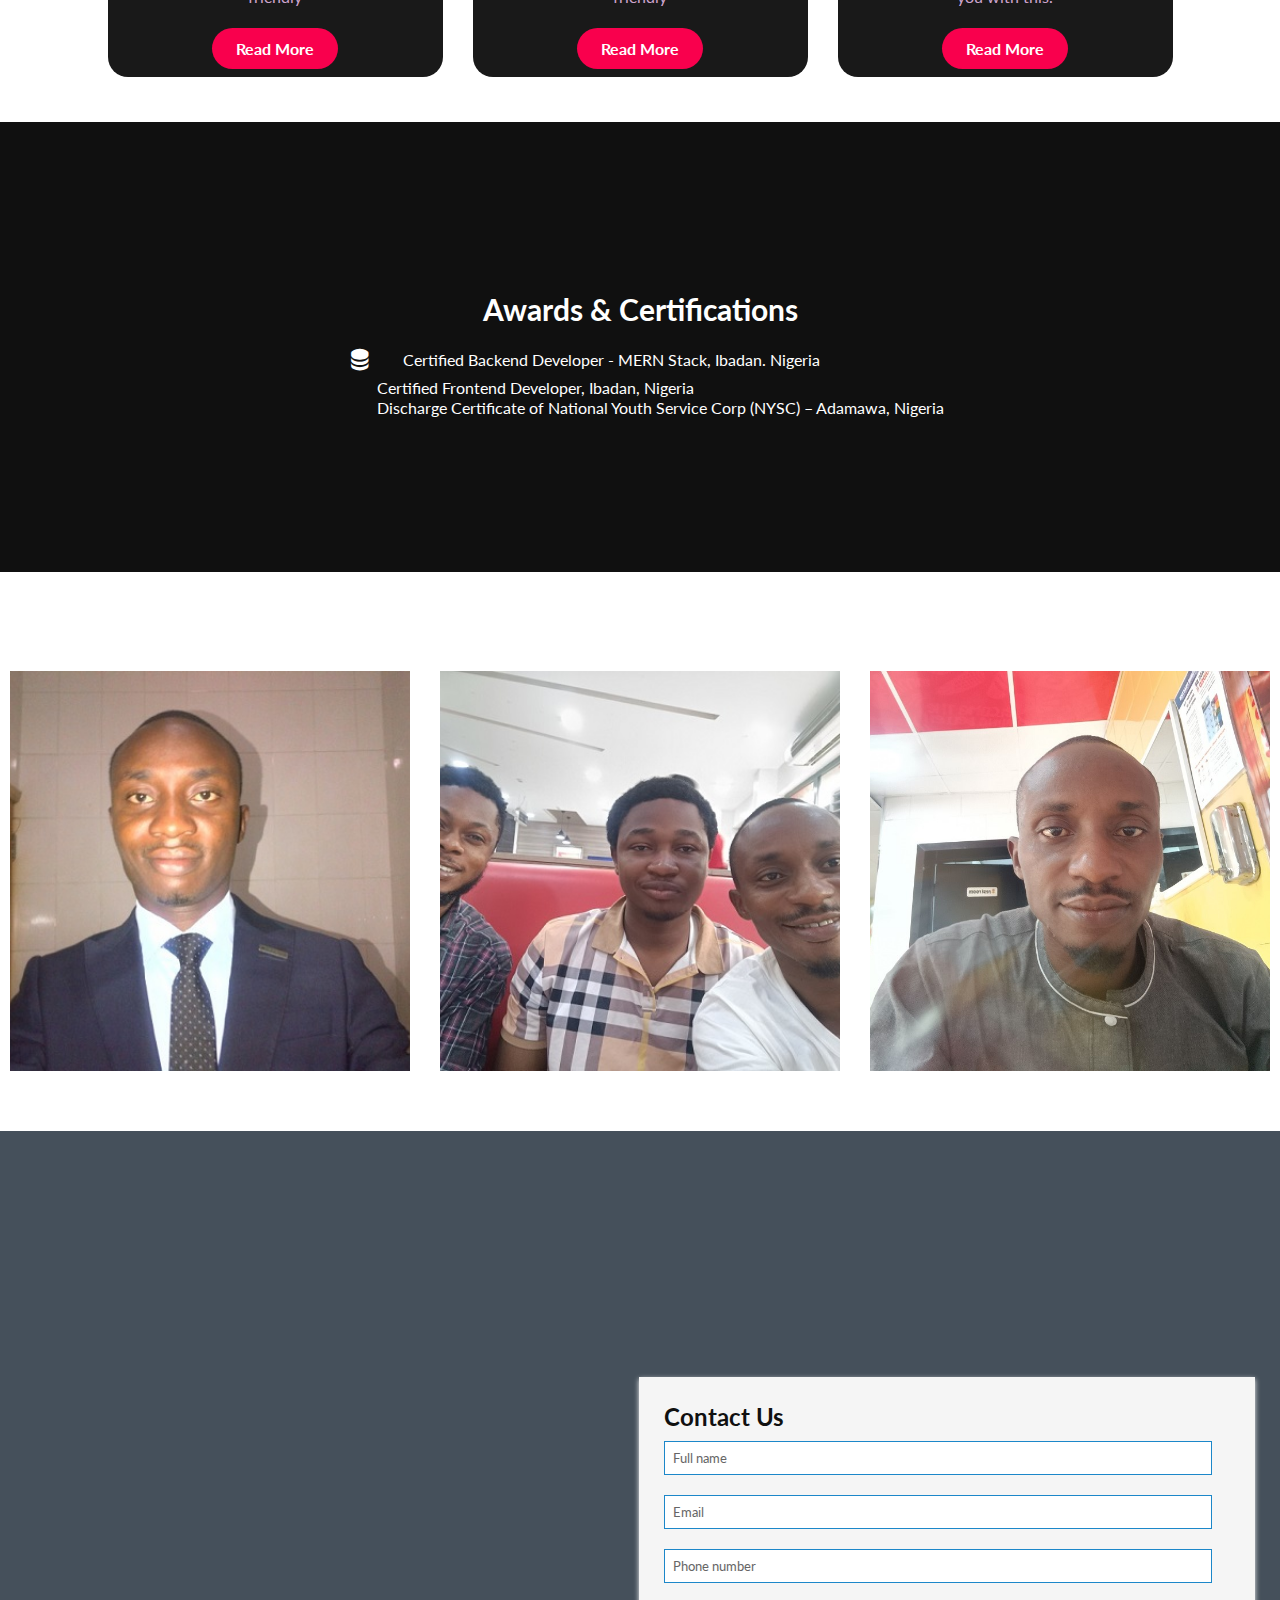
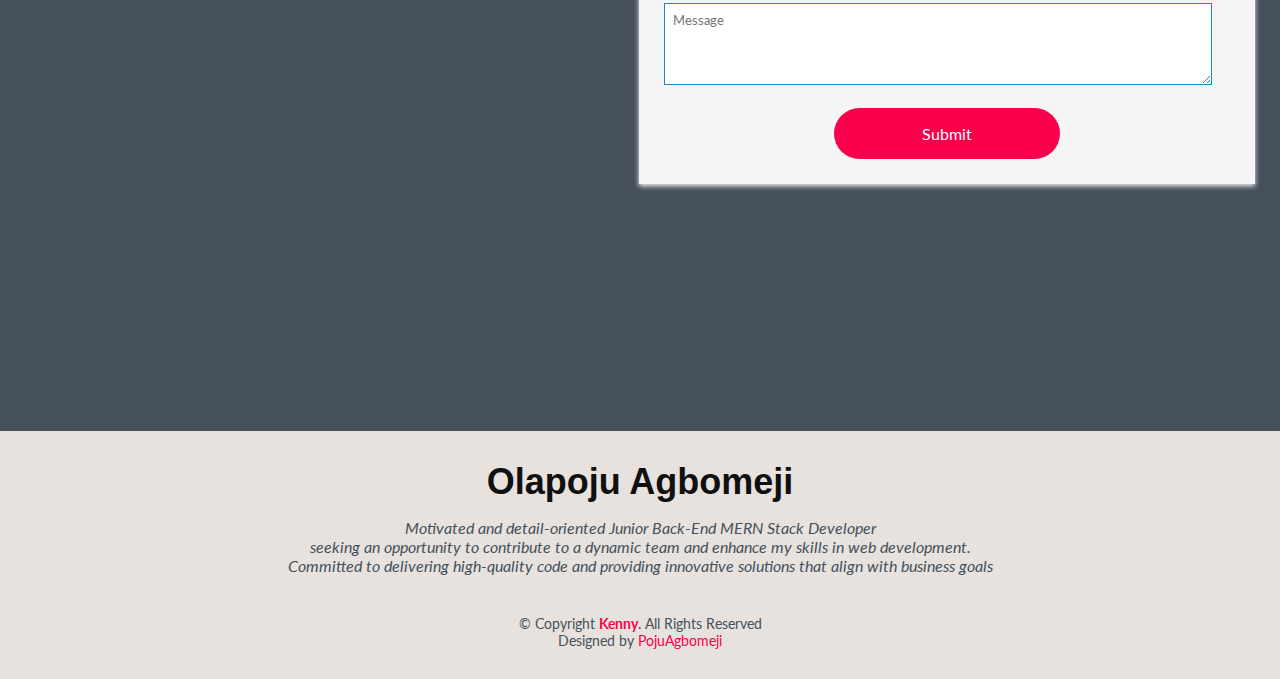
==== commit 373d6400: "update media query" ====
--- a/index.html
+++ b/index.html
@@ -92,8 +92,8 @@
             <li>
                 <i class="fa-solid fa-user-graduate"></i>
                 <span class="icon-space"></span>
-                <p class="education-title">Bsc. Economics - University of Ibadan, Ibadan. Nigeria</p>
-                <p class="education-duration">2019 - 2023</p>
+                <p class="education-title">Bsc. Economics - University of Ibadan.Ibadan. Nigeria - </p> 
+                <p class="education-duration">(2019 - 2023)</p>
             </li>
 
             </ul>
@@ -208,13 +208,22 @@
 
     <!-- AWARDS AND CERTIFICATION ENDS-->
 
-
-
-
+<!-- GALLERY STARTS -->
+    <div class="image-gallery">
+        <h1>MY GALLERY</h1>
+        <div class="image-container">
+            <img class="slide" src="/Images/005.jpg" alt="Image 1">
+            <img class="slide" src="/Images/009.jpg" alt="Image 2">
+            <img class="slide" src="/Images//11.jpg" alt="Image 3">
+        </div>
+    </div>
+
+
+<!-- GALLERY ENDS -->
 
 
         <!-- CONTACT SECTION STARTS-->
-<div class="main-block" id="contact">
+    <div class="main-block" id="contact">
     <div class="left-part">
         <i class="fas fa-envelope"></i>
         <i class="fas fa-at"></i>
--- a/portfolio.css
+++ b/portfolio.css
@@ -232,12 +232,12 @@
 .hero {
     /* height: 100vh; */
     margin-top: 50px;
-    min-height: calc(100vh - 60px);
+    min-height: calc(100vh - 40px);
     width: 100%;
-    background-image: url(./Images/002.jpg);
+    background-image: url(./Images/007.jpg);
     background-repeat: no-repeat;
     background-size:cover;
-    background-position:center;
+    background-position:left;
     /* background-color: #191919; */
 }
 
@@ -416,7 +416,7 @@
 
 
 /* EDUCATIONAL STYLE STARTS */
-.educational__wrapper{
+.educational__wrapper {
     display: flex;
     align-items: center;
     justify-content: center;
@@ -446,19 +446,65 @@
 }
 
 li p {
-    line-height: 2;
+    line-height: 10px;
     color: #fff;
     margin: 0;
+   
 }
 
 .education-title {
     margin-bottom: 5px;
+    line-height: 10px;
+    
 }
 
 .education-duration {
     margin: 0;
-}
-
+    line-height: 10px;
+}
+
+.educational__wrapper li p {
+    margin-bottom: 10px;
+
+}
+@media (max-width: 320px) {
+
+    li>.education-title,
+    li>.education-duration {
+        font-size: 12px;
+        margin-bottom: 3px;
+        line-height: 20px;
+    }
+}
+
+@media (max-width: 678px) {
+
+    li>.education-title,
+    li>.education-duration {
+        font-size: 14px;
+        margin-bottom: 5px;
+        line-height: 20px;
+    }
+}
+@media (min-width: 350px) and (max-width: 450px) {
+
+    li>.education-title,
+    li>.education-duration {
+        font-size: 14px;
+        margin-bottom: 5px;
+        line-height: 20px;
+    }
+}
+
+@media (min-width: 450px) and (max-width: 678px) {
+
+    li>.education-title,
+    li>.education-duration {
+        font-size: 16px;
+        margin-bottom: 7px;
+        line-height: 10px;
+    }
+}
 /* EDUCATIONAL STYLE ENDS */
 
 /* SKILL STYLE STARTS */
@@ -635,6 +681,62 @@
     }
 } 
  
+/*--------------------------------------------------------------
+# GALLERY SECTION 
+--------------------------------------------------------------*/
+
+.image-gallery {
+    text-align: center;
+}
+
+h1 {
+    font-size: 24px;
+    margin-bottom: 20px;
+}
+
+.image-container {
+    display: flex;
+    justify-content: center;
+    flex-wrap: wrap;
+    margin-bottom: 50px;
+}
+
+.slide {
+    width: 400px;
+    height: 400px;
+    object-fit: cover;
+    margin: 10px;
+    transition: transform 0.3s ease;
+    
+}
+
+.slide:hover {
+    transform: scale(1.1);
+}
+
+/* Media queries */
+@media (max-width: 480px) {
+    .image-container {
+        flex-direction: column;
+        align-items: center;
+    }
+}
+
+@media (min-width: 481px) and (max-width: 768px) {
+    .image-container {
+        flex-direction: column;
+        align-items: center;
+    }
+}
+
+@media (min-width: 769px) {
+    .image-container {
+        justify-content: space-between;
+    }
+}
+
+
+
 
 
 /*--------------------------------------------------------------
